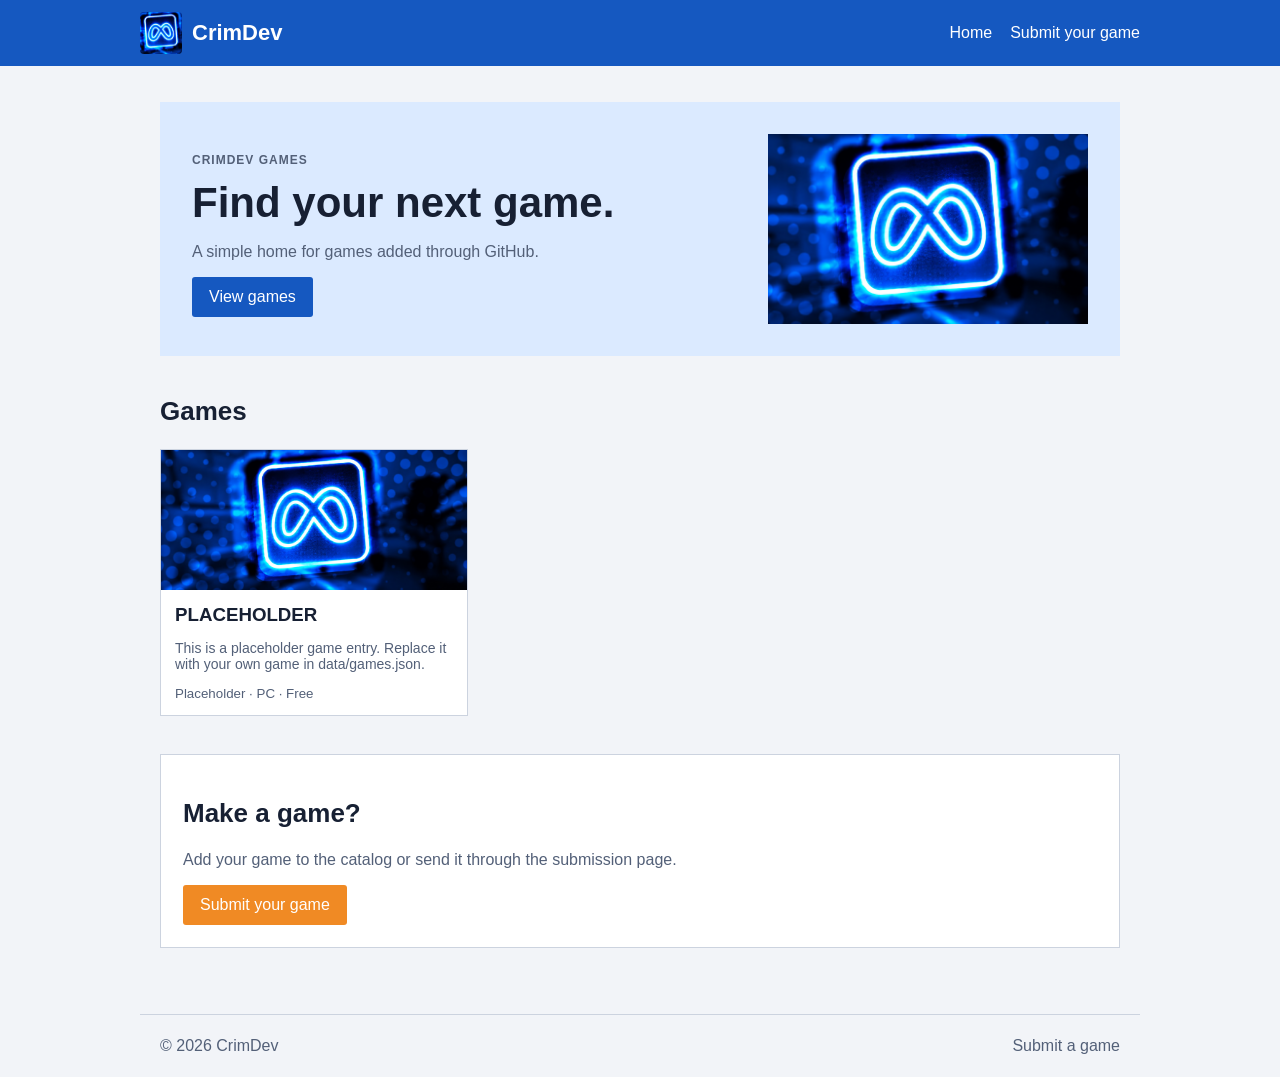
==== index.html @ 7af69cae "Reset CrimDev to basic placeholder static site" ====
<!doctype html>
<html lang="en">
<head><meta charset="utf-8"><meta name="viewport" content="width=device-width, initial-scale=1"><title>CrimDev Games</title><link rel="stylesheet" href="styles.css"></head>
<body><header><a class="brand" href="index.html"><img src="assets/logo.png" alt="CrimDev logo"><span>CrimDev</span></a><nav><a href="index.html">Home</a><a href="submit.html">Submit your game</a></nav></header><main><section class="hero"><div><p class="label">CRIMDEV GAMES</p><h1>Find your next game.</h1><p>A simple home for games added through GitHub.</p><a class="button" href="#games">View games</a></div><img src="assets/logo.png" alt="CrimDev blue logo"></section><section id="games"><h2>Games</h2><div id="game-list" class="game-list"></div></section><section class="simple-box"><h2>Make a game?</h2><p>Add your game to the catalog or send it through the submission page.</p><a class="button secondary" href="submit.html">Submit your game</a></section></main><footer><span>© 2026 CrimDev</span><a href="submit.html">Submit a game</a></footer><script src="app.js"></script></body></html>
---- styles.css ----
*{box-sizing:border-box}body{margin:0;background:#f2f4f8;color:#172033;font:16px Arial,sans-serif}header{background:#1558c0;color:white;padding:12px calc((100% - 1000px)/2);display:flex;align-items:center;justify-content:space-between;gap:24px}.brand{display:flex;align-items:center;gap:10px;color:white;text-decoration:none;font-size:22px;font-weight:bold}.brand img{width:42px;height:42px;object-fit:cover;border-radius:4px}nav{display:flex;gap:18px}nav a,footer a{color:inherit;text-decoration:none}nav a:hover,nav a.current{ text-decoration:underline}main{max-width:1000px;margin:0 auto;padding:36px 20px}.hero{background:#dbeaff;display:grid;grid-template-columns:1fr 320px;gap:30px;align-items:center;padding:32px;margin-bottom:40px}.hero img{width:100%;height:190px;object-fit:cover}.label{color:#1558c0;font-size:12px;font-weight:bold;letter-spacing:1px}.hero h1,.submit-intro h1{font-size:42px;margin:8px 0 12px}.hero p,.submit-intro p{color:#536078}.button{display:inline-block;background:#1558c0;color:white;border:0;padding:11px 17px;text-decoration:none;cursor:pointer;border-radius:3px}.button:hover{background:#0d449b}.button.secondary{background:#f08a24}h2{font-size:26px}.game-list{display:grid;grid-template-columns:repeat(3,1fr);gap:18px}.game-card{background:white;border:1px solid #ccd3df;color:#172033;text-decoration:none}.game-card img{display:block;width:100%;height:140px;object-fit:cover}.game-card div{padding:14px}.game-card h3{margin:0 0 6px}.game-card p{font-size:14px;color:#536078}.simple-box{background:white;border:1px solid #ccd3df;padding:22px;margin-top:38px}.simple-box p{color:#536078}.back{display:inline-block;color:#1558c0;text-decoration:none;margin-bottom:24px}.game-page{display:grid;grid-template-columns:1fr 1fr;gap:32px;align-items:center;background:white;border:1px solid #ccd3df;padding:24px}.game-image{width:100%;height:270px;object-fit:cover}.game-page h1{font-size:40px;margin:8px 0}.meta{display:flex;flex-wrap:wrap;gap:8px;margin:20px 0}.meta span{background:#e5ebf5;padding:7px 9px;font-size:13px}.submit-intro{background:#dbeaff;padding:25px;margin-bottom:24px}.submit-intro h1{margin:0 0 5px}.submit-intro p{margin:6px 0 0}form{background:white;border:1px solid #ccd3df;padding:24px;max-width:700px}label{display:block;font-weight:bold;margin:0 0 18px}input:not([type=checkbox]),textarea{display:block;width:100%;padding:10px;margin-top:7px;border:1px solid #aeb8c8;font:inherit}textarea{resize:vertical}.two-columns{display:grid;grid-template-columns:1fr 1fr;gap:18px}input[type=file]{display:block;margin-top:8px;width:100%;font-size:13px}small{display:block;color:#536078;font-weight:normal;margin-top:5px}.checkbox{display:flex;gap:8px;font-weight:normal}.checkbox input{margin-top:4px}.note{font-size:12px;color:#536078}.status{display:none;background:#d6f2dc;color:#1d6230;padding:10px}.status.show{display:block}code{color:#1558c0}footer{max-width:1000px;margin:30px auto 0;padding:22px 20px;display:flex;justify-content:space-between;color:#536078;border-top:1px solid #ccd3df}@media(max-width:700px){header{padding:12px 16px}.hero,.game-page{grid-template-columns:1fr}.game-list{grid-template-columns:1fr}.two-columns{grid-template-columns:1fr}.hero h1,.submit-intro h1{font-size:34px}nav{gap:10px;font-size:14px}}
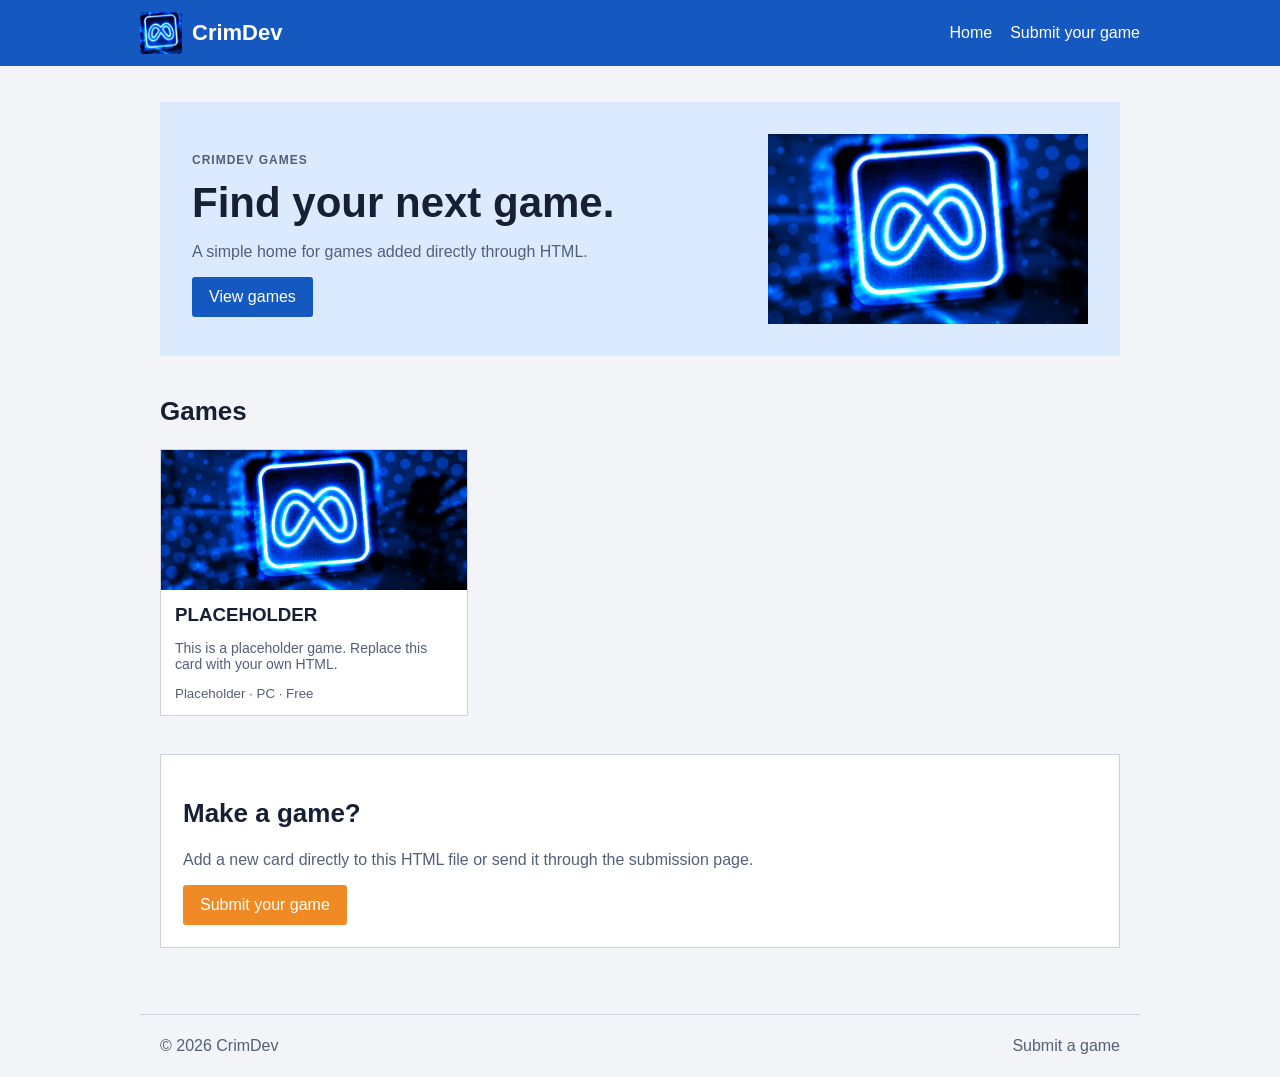
==== commit 481627fc: "Use direct readable HTML instead of JSON catalog" ====
--- a/index.html
+++ b/index.html
@@ -1,4 +1,58 @@
 <!doctype html>
 <html lang="en">
-<head><meta charset="utf-8"><meta name="viewport" content="width=device-width, initial-scale=1"><title>CrimDev Games</title><link rel="stylesheet" href="styles.css"></head>
-<body><header><a class="brand" href="index.html"><img src="assets/logo.png" alt="CrimDev logo"><span>CrimDev</span></a><nav><a href="index.html">Home</a><a href="submit.html">Submit your game</a></nav></header><main><section class="hero"><div><p class="label">CRIMDEV GAMES</p><h1>Find your next game.</h1><p>A simple home for games added through GitHub.</p><a class="button" href="#games">View games</a></div><img src="assets/logo.png" alt="CrimDev blue logo"></section><section id="games"><h2>Games</h2><div id="game-list" class="game-list"></div></section><section class="simple-box"><h2>Make a game?</h2><p>Add your game to the catalog or send it through the submission page.</p><a class="button secondary" href="submit.html">Submit your game</a></section></main><footer><span>© 2026 CrimDev</span><a href="submit.html">Submit a game</a></footer><script src="app.js"></script></body></html>
+<head>
+  <meta charset="utf-8">
+  <meta name="viewport" content="width=device-width, initial-scale=1">
+  <title>CrimDev Games</title>
+  <link rel="stylesheet" href="styles.css">
+</head>
+<body>
+  <header>
+    <a class="brand" href="index.html">
+      <img src="assets/logo.png" alt="CrimDev logo">
+      <span>CrimDev</span>
+    </a>
+    <nav>
+      <a href="index.html">Home</a>
+      <a href="submit.html">Submit your game</a>
+    </nav>
+  </header>
+
+  <main>
+    <section class="hero">
+      <div>
+        <p class="label">CRIMDEV GAMES</p>
+        <h1>Find your next game.</h1>
+        <p>A simple home for games added directly through HTML.</p>
+        <a class="button" href="#games">View games</a>
+      </div>
+      <img src="assets/logo.png" alt="CrimDev blue logo">
+    </section>
+
+    <section id="games">
+      <h2>Games</h2>
+      <div class="game-list">
+        <a class="game-card" href="game.html">
+          <img src="assets/logo.png" alt="PLACEHOLDER game logo">
+          <div>
+            <h3>PLACEHOLDER</h3>
+            <p>This is a placeholder game. Replace this card with your own HTML.</p>
+            <small>Placeholder · PC · Free</small>
+          </div>
+        </a>
+      </div>
+    </section>
+
+    <section class="simple-box">
+      <h2>Make a game?</h2>
+      <p>Add a new card directly to this HTML file or send it through the submission page.</p>
+      <a class="button secondary" href="submit.html">Submit your game</a>
+    </section>
+  </main>
+
+  <footer>
+    <span>© 2026 CrimDev</span>
+    <a href="submit.html">Submit a game</a>
+  </footer>
+</body>
+</html>
--- a/styles.css
+++ b/styles.css
@@ -1 +1,3 @@
 *{box-sizing:border-box}body{margin:0;background:#f2f4f8;color:#172033;font:16px Arial,sans-serif}header{background:#1558c0;color:white;padding:12px calc((100% - 1000px)/2);display:flex;align-items:center;justify-content:space-between;gap:24px}.brand{display:flex;align-items:center;gap:10px;color:white;text-decoration:none;font-size:22px;font-weight:bold}.brand img{width:42px;height:42px;object-fit:cover;border-radius:4px}nav{display:flex;gap:18px}nav a,footer a{color:inherit;text-decoration:none}nav a:hover,nav a.current{ text-decoration:underline}main{max-width:1000px;margin:0 auto;padding:36px 20px}.hero{background:#dbeaff;display:grid;grid-template-columns:1fr 320px;gap:30px;align-items:center;padding:32px;margin-bottom:40px}.hero img{width:100%;height:190px;object-fit:cover}.label{color:#1558c0;font-size:12px;font-weight:bold;letter-spacing:1px}.hero h1,.submit-intro h1{font-size:42px;margin:8px 0 12px}.hero p,.submit-intro p{color:#536078}.button{display:inline-block;background:#1558c0;color:white;border:0;padding:11px 17px;text-decoration:none;cursor:pointer;border-radius:3px}.button:hover{background:#0d449b}.button.secondary{background:#f08a24}h2{font-size:26px}.game-list{display:grid;grid-template-columns:repeat(3,1fr);gap:18px}.game-card{background:white;border:1px solid #ccd3df;color:#172033;text-decoration:none}.game-card img{display:block;width:100%;height:140px;object-fit:cover}.game-card div{padding:14px}.game-card h3{margin:0 0 6px}.game-card p{font-size:14px;color:#536078}.simple-box{background:white;border:1px solid #ccd3df;padding:22px;margin-top:38px}.simple-box p{color:#536078}.back{display:inline-block;color:#1558c0;text-decoration:none;margin-bottom:24px}.game-page{display:grid;grid-template-columns:1fr 1fr;gap:32px;align-items:center;background:white;border:1px solid #ccd3df;padding:24px}.game-image{width:100%;height:270px;object-fit:cover}.game-page h1{font-size:40px;margin:8px 0}.meta{display:flex;flex-wrap:wrap;gap:8px;margin:20px 0}.meta span{background:#e5ebf5;padding:7px 9px;font-size:13px}.submit-intro{background:#dbeaff;padding:25px;margin-bottom:24px}.submit-intro h1{margin:0 0 5px}.submit-intro p{margin:6px 0 0}form{background:white;border:1px solid #ccd3df;padding:24px;max-width:700px}label{display:block;font-weight:bold;margin:0 0 18px}input:not([type=checkbox]),textarea{display:block;width:100%;padding:10px;margin-top:7px;border:1px solid #aeb8c8;font:inherit}textarea{resize:vertical}.two-columns{display:grid;grid-template-columns:1fr 1fr;gap:18px}input[type=file]{display:block;margin-top:8px;width:100%;font-size:13px}small{display:block;color:#536078;font-weight:normal;margin-top:5px}.checkbox{display:flex;gap:8px;font-weight:normal}.checkbox input{margin-top:4px}.note{font-size:12px;color:#536078}.status{display:none;background:#d6f2dc;color:#1d6230;padding:10px}.status.show{display:block}code{color:#1558c0}footer{max-width:1000px;margin:30px auto 0;padding:22px 20px;display:flex;justify-content:space-between;color:#536078;border-top:1px solid #ccd3df}@media(max-width:700px){header{padding:12px 16px}.hero,.game-page{grid-template-columns:1fr}.game-list{grid-template-columns:1fr}.two-columns{grid-template-columns:1fr}.hero h1,.submit-intro h1{font-size:34px}nav{gap:10px;font-size:14px}}
+
+.submit-page{max-width:760px}.submit-page form{box-shadow:0 2px 8px #17203318}.submit-page label{color:#172033}.submit-page input:not([type=checkbox]),.submit-page textarea{background:#fbfcfe;border-radius:3px}.submit-page input[type=file]{background:#eef3fa;border:1px solid #aeb8c8;padding:10px;border-radius:3px}.submit-page .button{font-size:16px}.submit-page .note{border-top:1px solid #e0e5ed;padding-top:14px;margin-top:18px}.submit-page .status{margin-top:16px;border-radius:3px}.submit-page .two-columns label{background:#f7f9fc;padding:12px;border:1px solid #d9e0ea;border-radius:3px}.submit-page .two-columns small{font-size:12px}
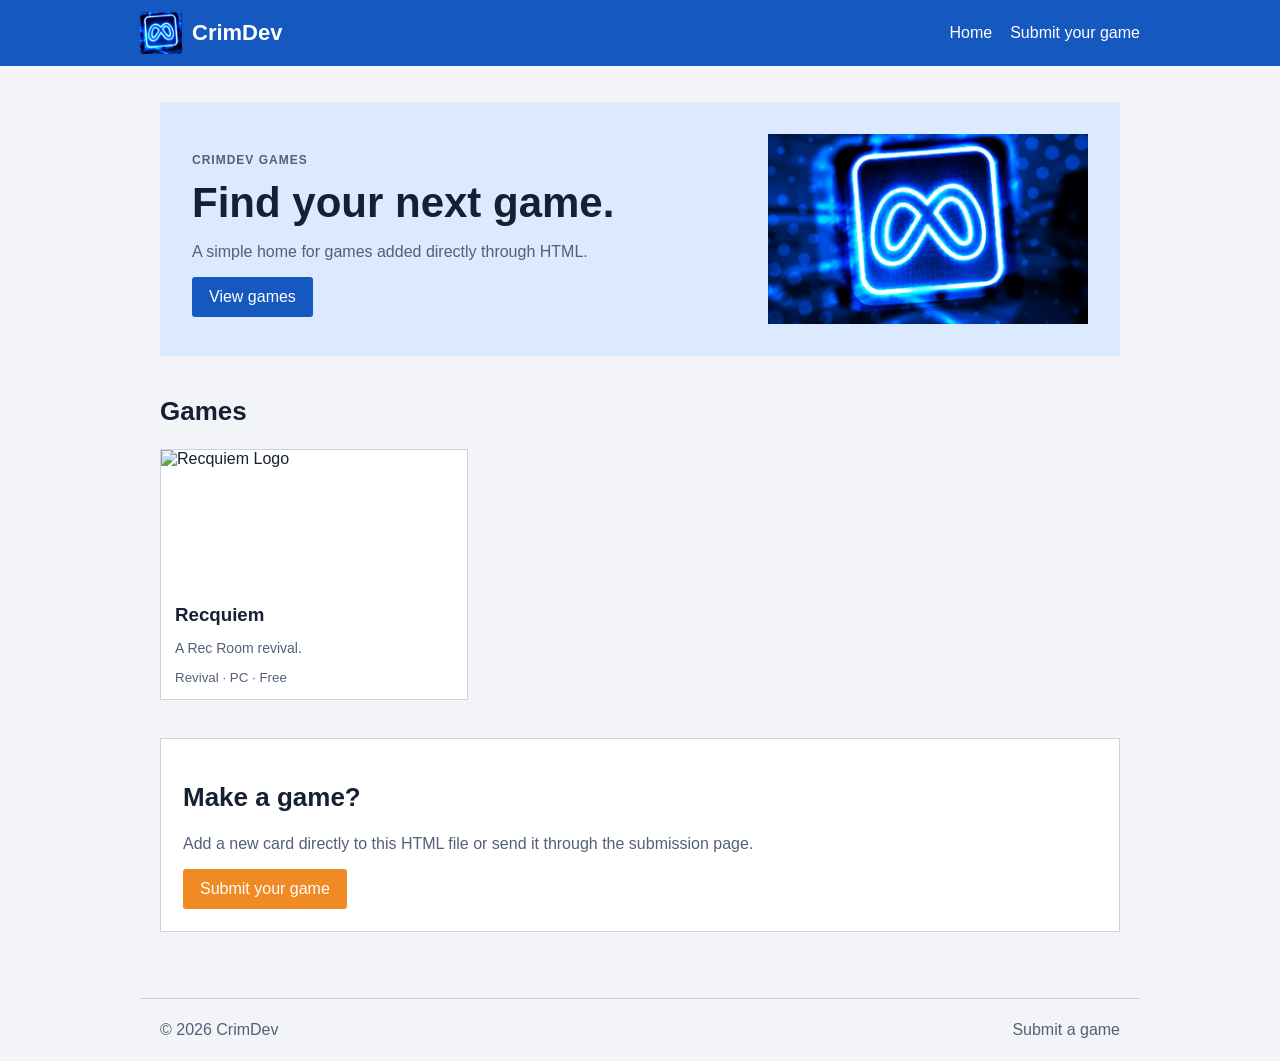
==== commit 9c817708: "Update game section with new game card for Recquiem" ====
--- a/index.html
+++ b/index.html
@@ -30,18 +30,20 @@
     </section>
 
     <section id="games">
-      <h2>Games</h2>
-      <div class="game-list">
-        <a class="game-card" href="game.html">
-          <img src="assets/logo.png" alt="PLACEHOLDER game logo">
-          <div>
-            <h3>PLACEHOLDER</h3>
-            <p>This is a placeholder game. Replace this card with your own HTML.</p>
-            <small>Placeholder · PC · Free</small>
-          </div>
-        </a>
+  <h2>Games</h2>
+  <div class="game-list">
+
+    <a class="game-card" href="recquiem.html">
+      <img src="assets/image.png" alt="Recquiem Logo">
+      <div>
+        <h3>Recquiem</h3>
+        <p>A Rec Room revival.</p>
+        <small>Revival · PC · Free</small>
       </div>
-    </section>
+    </a>
+
+  </div>
+</section>
 
     <section class="simple-box">
       <h2>Make a game?</h2>
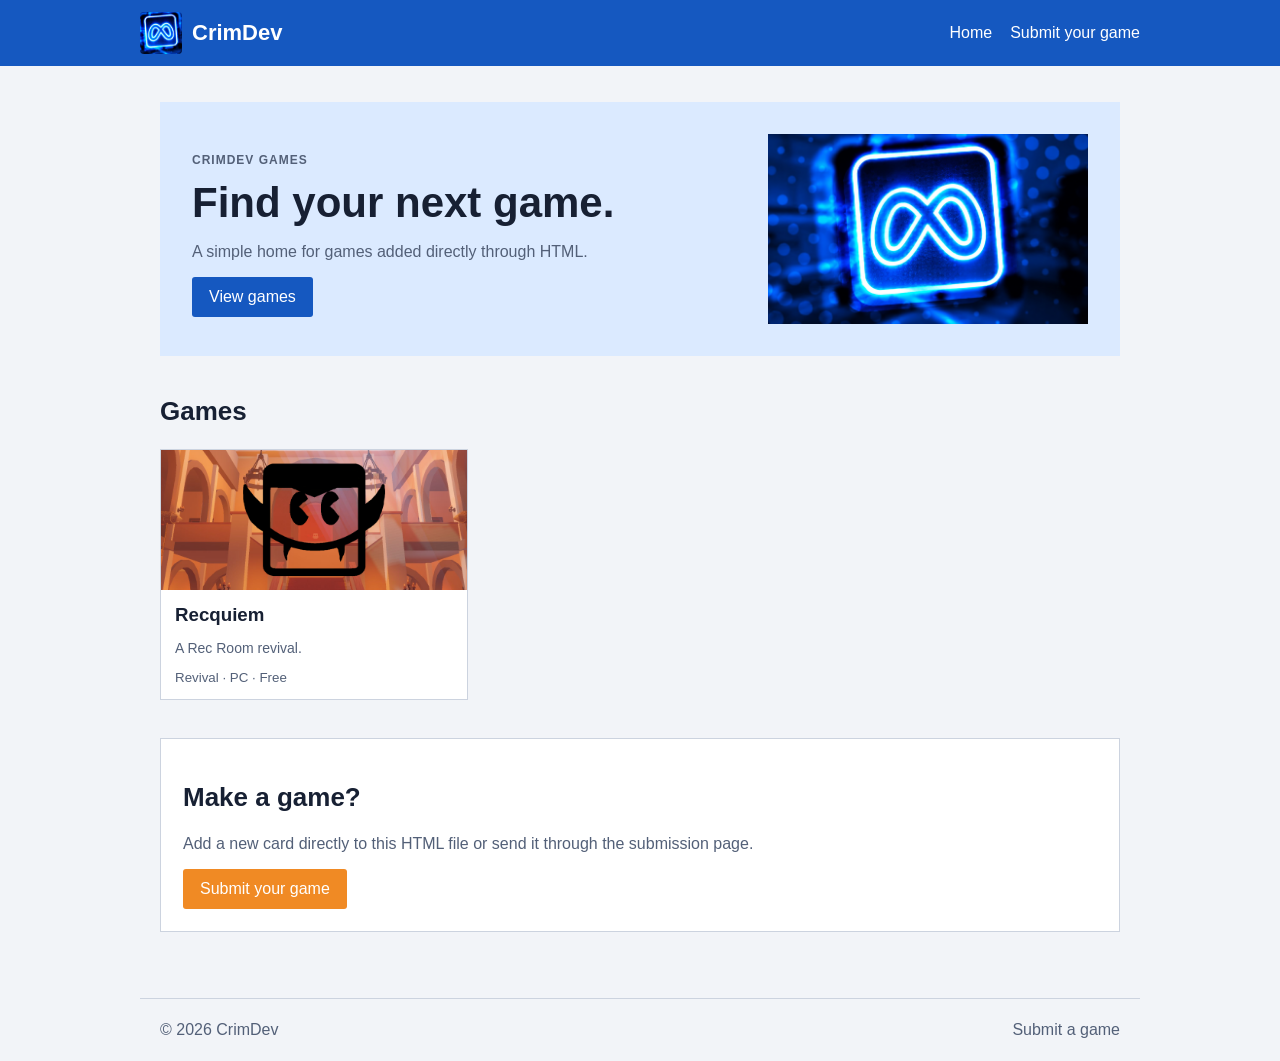
==== commit a09de06c: "Fix image source path for Recquiem logo" ====
--- a/index.html
+++ b/index.html
@@ -34,7 +34,7 @@
   <div class="game-list">
 
     <a class="game-card" href="recquiem.html">
-      <img src="assets/image.png" alt="Recquiem Logo">
+      <img src="image.png" alt="Recquiem Logo">
       <div>
         <h3>Recquiem</h3>
         <p>A Rec Room revival.</p>
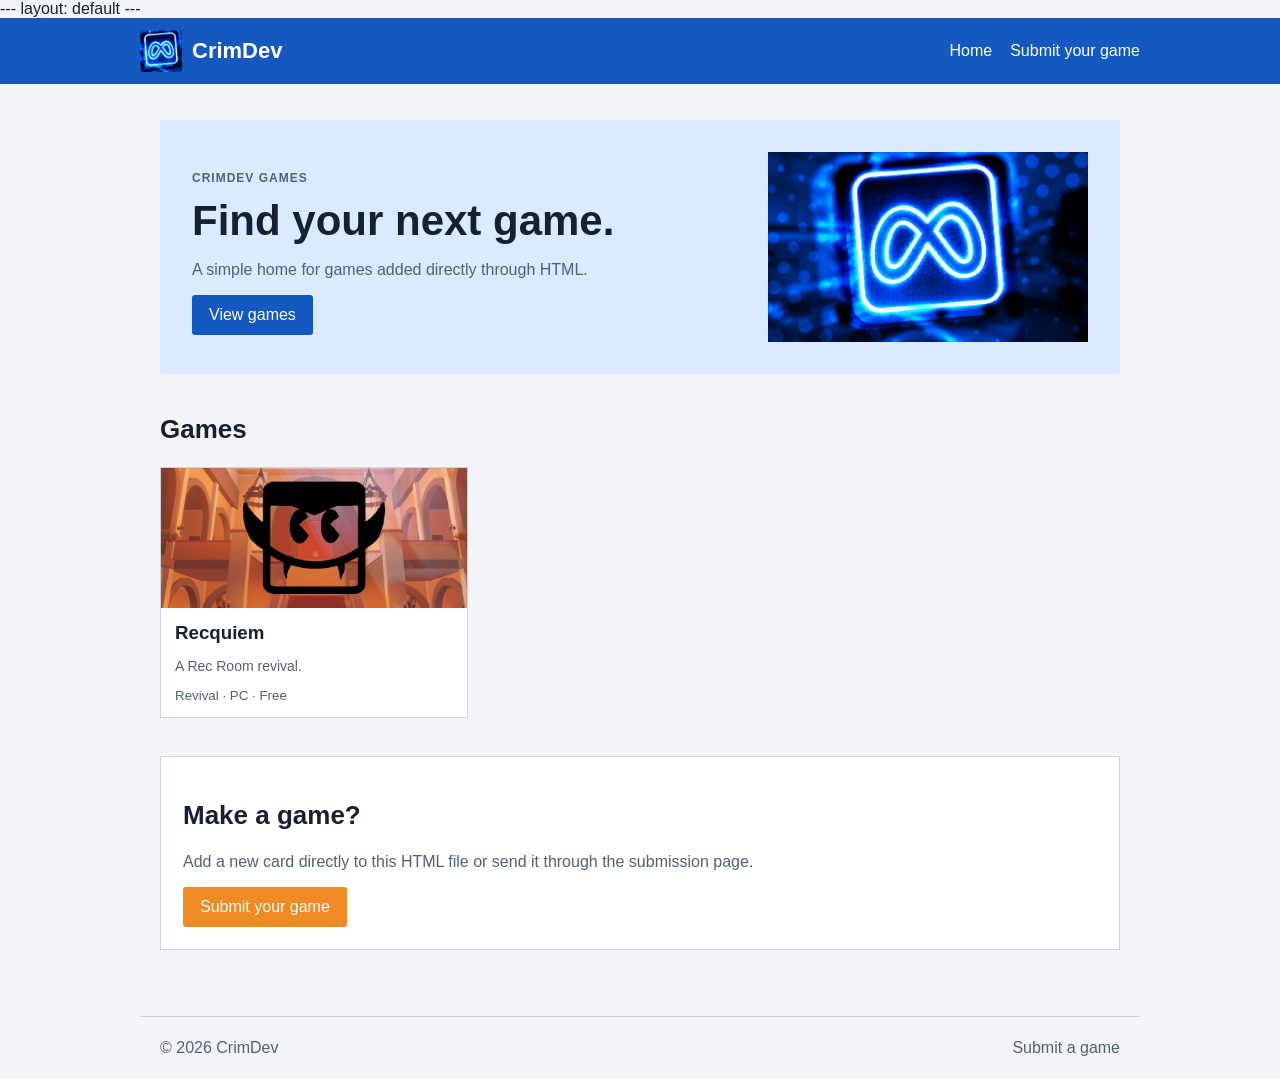
==== commit 2448c77c: "Add layout declaration to index.html" ====
--- a/index.html
+++ b/index.html
@@ -1,3 +1,6 @@
+---
+layout: default
+---
 <!doctype html>
 <html lang="en">
 <head>
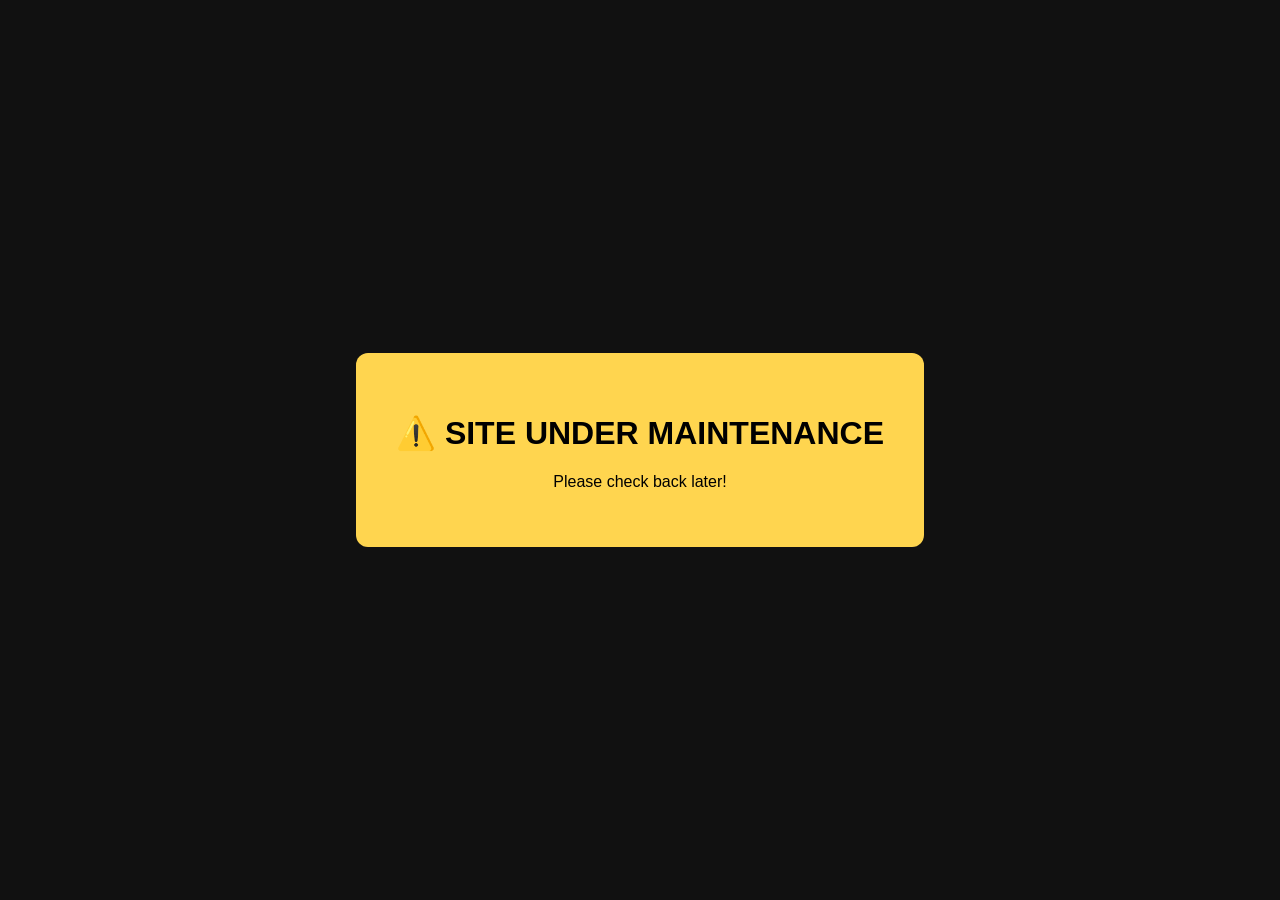
==== commit d574df3d: "Add maintenance script to index.html" ====
--- a/index.html
+++ b/index.html
@@ -1,6 +1,4 @@
----
-layout: default
----
+
 <!doctype html>
 <html lang="en">
 <head>
@@ -59,5 +57,6 @@
     <span>© 2026 CrimDev</span>
     <a href="submit.html">Submit a game</a>
   </footer>
+  <script src="/maintenance.js"></script>
 </body>
 </html>
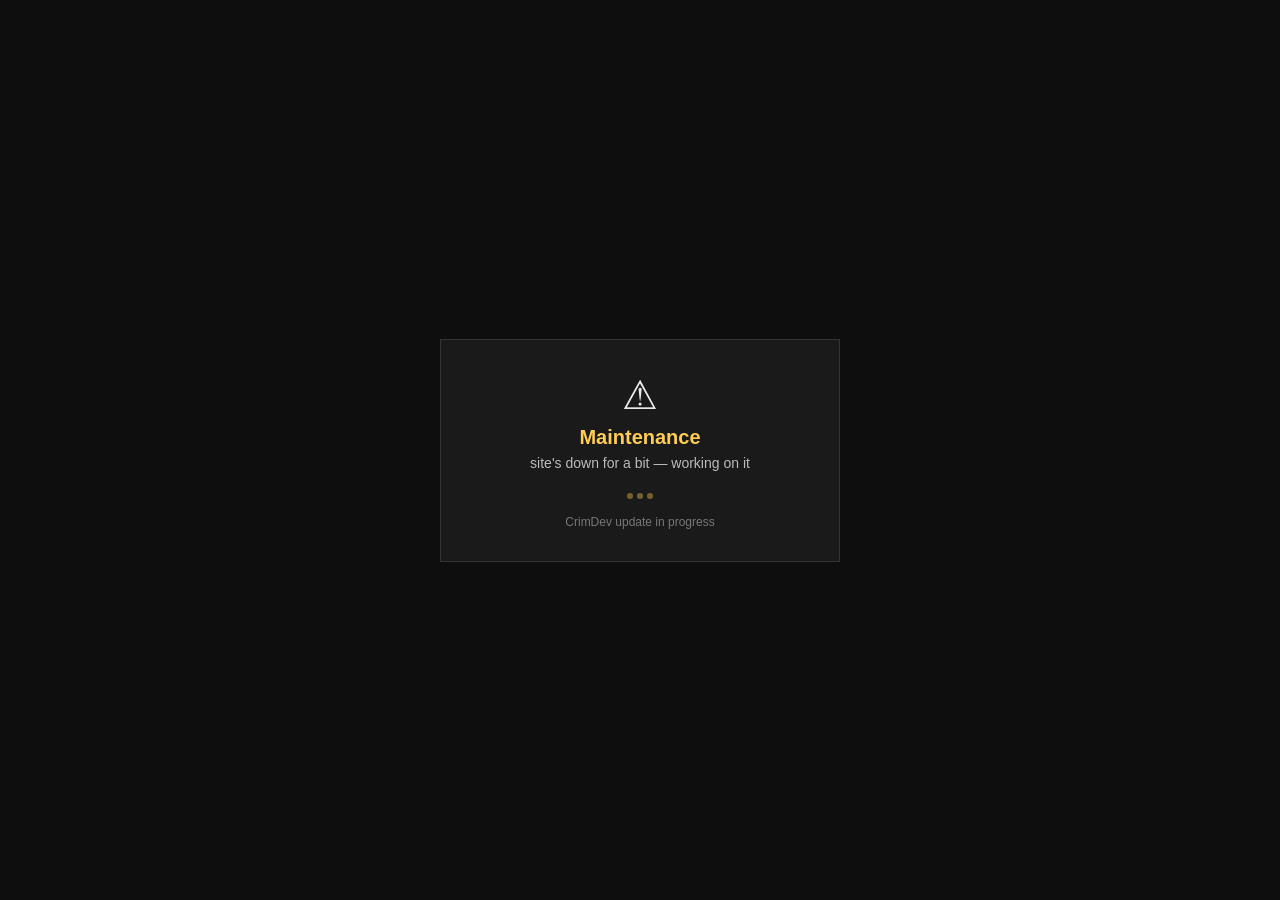
==== commit c7ca9456: "Add game card for RecLora in index.html Added a new game card for 'RecLora' with details." ====
--- a/index.html
+++ b/index.html
@@ -44,6 +44,19 @@
     </a>
 
   </div>
+
+        <div class="game-list">
+
+    <a class="game-card" href="RecLora.html">
+      <img src="assets/IMG_7056.png" alt="RecLora Logo">
+      <div>
+        <h3>RecLora</h3>
+        <p>A 2024 RecRoom Revival.</p>
+        <small>Revival · PC/VR · Free</small>
+      </div>
+    </a>
+
+  </div>
 </section>
 
     <section class="simple-box">
@@ -57,6 +70,6 @@
     <span>© 2026 CrimDev</span>
     <a href="submit.html">Submit a game</a>
   </footer>
-  <script src="/maintenance.js"></script>
+  <script src="maintenance.js"></script>
 </body>
 </html>
